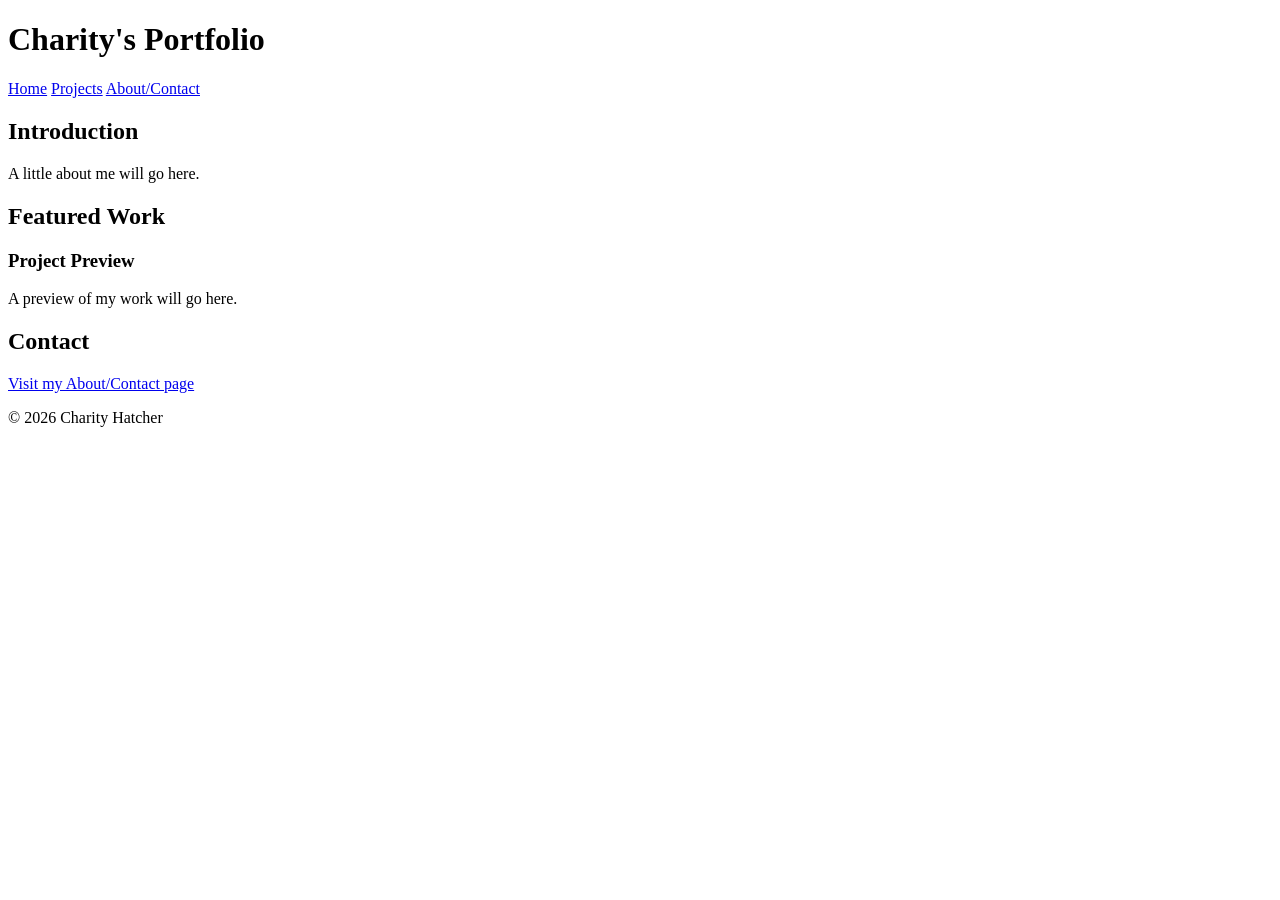
==== index.html @ 1dafce7b "Add files via upload" ====
<!DOCTYPE html>
<html lang="en">
<head>
    <meta charset="UTF-8">
    <meta name="viewport" content="width=device-width, initial-scale=1.0">
    <title>Home | Charity's Portfolio</title>
</head>
<body>
    <header>
        <h1>Charity's Portfolio</h1>
        <nav>
            <a href="index.html">Home</a>
            <a href="projects.html">Projects</a>
            <a href="about.html">About/Contact</a>
        </nav>
    </header>
    <main>
        <section>
            <h2>Introduction</h2>
            <p>A little about me will go here.</p>
        </section>
        <section>
            <h2>Featured Work</h2>
            <h3>Project Preview</h3>
            <p>A preview of my work will go here.</p>
        </section>
        <section>
            <h2>Contact</h2>
            <p><a href="about.html">Visit my About/Contact page</a></p>
        </section>
    </main>
    <footer>
        <p>&copy; 2026 Charity Hatcher</p>
    </footer>
</body>
</html>
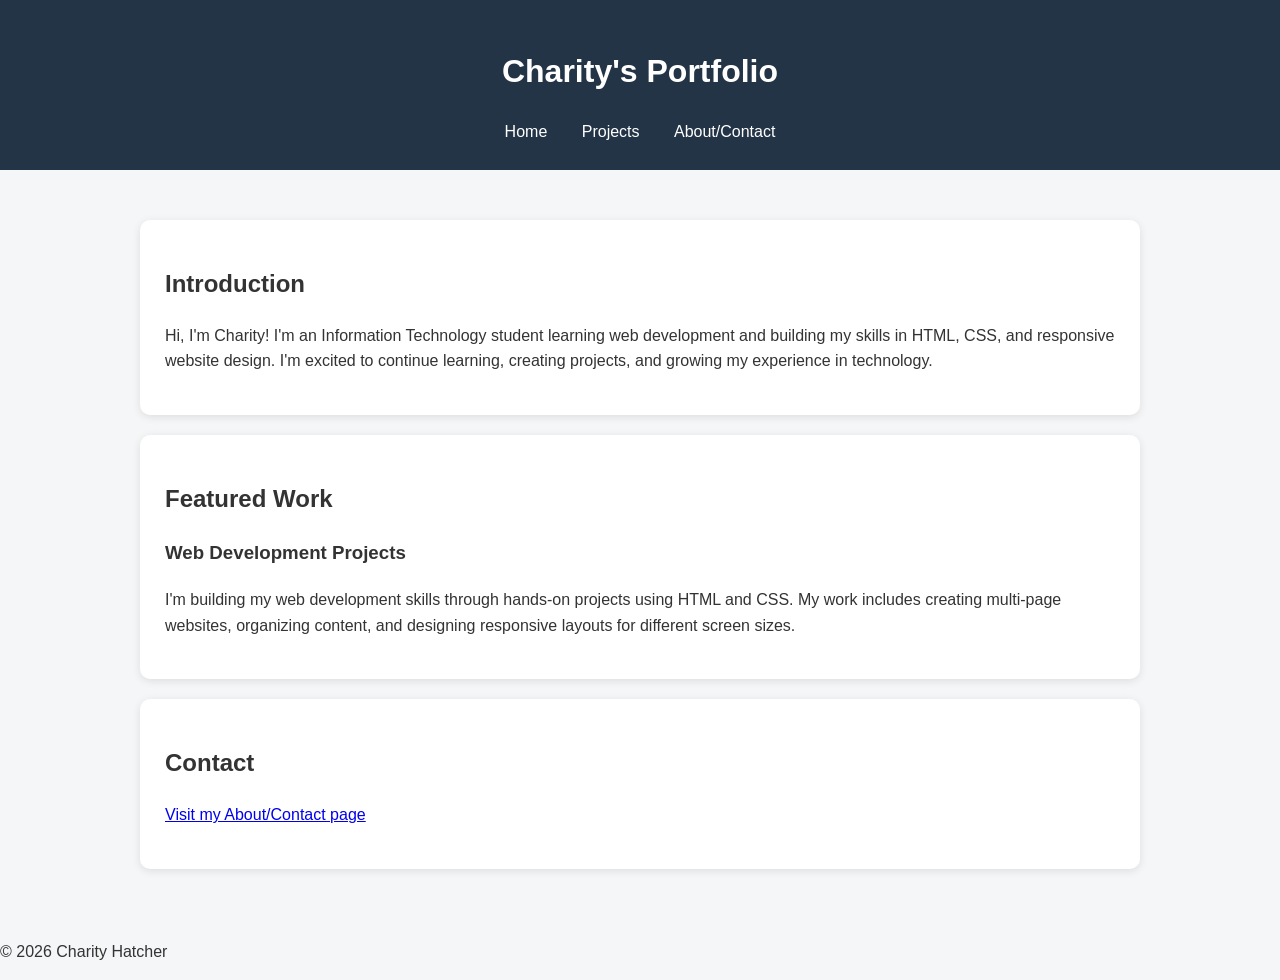
==== commit 902d85b6: "Update portfolio content and add CSS styling" ====
--- a/index.html
+++ b/index.html
@@ -4,6 +4,7 @@
     <meta charset="UTF-8">
     <meta name="viewport" content="width=device-width, initial-scale=1.0">
     <title>Home | Charity's Portfolio</title>
+    <link rel="stylesheet" href="style.css">
 </head>
 <body>
     <header>
@@ -17,12 +18,12 @@
     <main>
         <section>
             <h2>Introduction</h2>
-            <p>A little about me will go here.</p>
+            <p>Hi, I'm Charity! I'm an Information Technology student learning web development and building my skills in HTML, CSS, and responsive website design. I'm excited to continue learning, creating projects, and growing my experience in technology.</p>
         </section>
         <section>
             <h2>Featured Work</h2>
-            <h3>Project Preview</h3>
-            <p>A preview of my work will go here.</p>
+            <h3>Web Development Projects</h3>
+            <p>I'm building my web development skills through hands-on projects using HTML and CSS. My work includes creating multi-page websites, organizing content, and designing responsive layouts for different screen sizes.</p>
         </section>
         <section>
             <h2>Contact</h2>
--- a/style.css
+++ b/style.css
@@ -0,0 +1,48 @@
+/* General Page Styling */
+body {
+    font-family: Arial, sans-serif;
+    margin: 0;
+    padding: 0;
+    background-color: #f4f6f8;
+    color: #333;
+    line-height: 1.6;
+}
+
+/* Header */
+header {
+    background-color: #243447;
+    color: white;
+    padding: 25px;
+    text-align: center;
+}
+
+/* Navigation */
+nav {
+    margin-top: 15px;
+}
+
+nav a {
+    color: white;
+    text-decoration: none;
+    margin: 0 15px;
+}
+
+nav a:hover {
+    text-decoration: underline;
+}
+
+/* Main Content */
+main {
+    max-width: 1000px;
+    margin: 30px auto;
+    padding: 20px;
+}
+
+/* Sections */
+section {
+    background-color: white;
+    padding: 25px;
+    margin-bottom: 20px;
+    border-radius: 10px;
+    box-shadow: 0 2px 8px rgba(0, 0, 0, 0.1);
+}
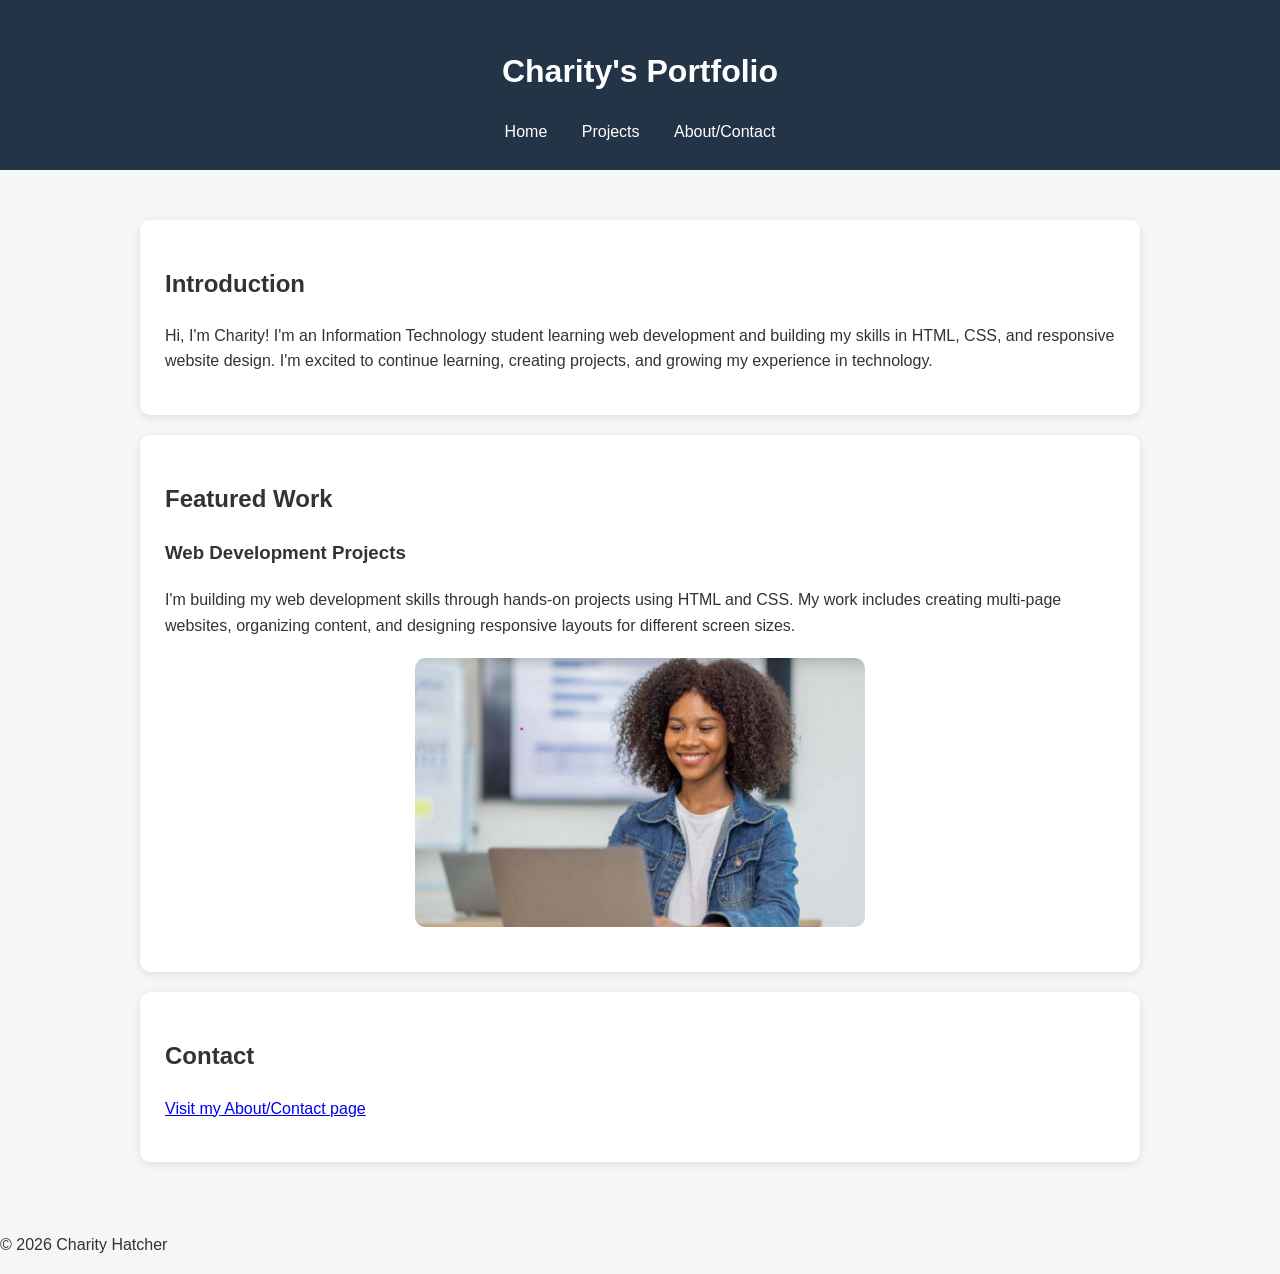
==== commit 85d3bd62: "Add portfolio image and update styling" ====
--- a/index.html
+++ b/index.html
@@ -24,6 +24,7 @@
             <h2>Featured Work</h2>
             <h3>Web Development Projects</h3>
             <p>I'm building my web development skills through hands-on projects using HTML and CSS. My work includes creating multi-page websites, organizing content, and designing responsive layouts for different screen sizes.</p>
+        <img src="student-computer-new.jpg.png" alt="Woman working at a computer in a classroom">
         </section>
         <section>
             <h2>Contact</h2>
--- a/style.css
+++ b/style.css
@@ -45,4 +45,13 @@
     margin-bottom: 20px;
     border-radius: 10px;
     box-shadow: 0 2px 8px rgba(0, 0, 0, 0.1);
+}
+/* Image Styling */
+img {
+    display: block;
+    width: 100%;
+    max-width: 450px;
+    height: auto;
+    margin: 20px auto;
+    border-radius: 10px;
 }
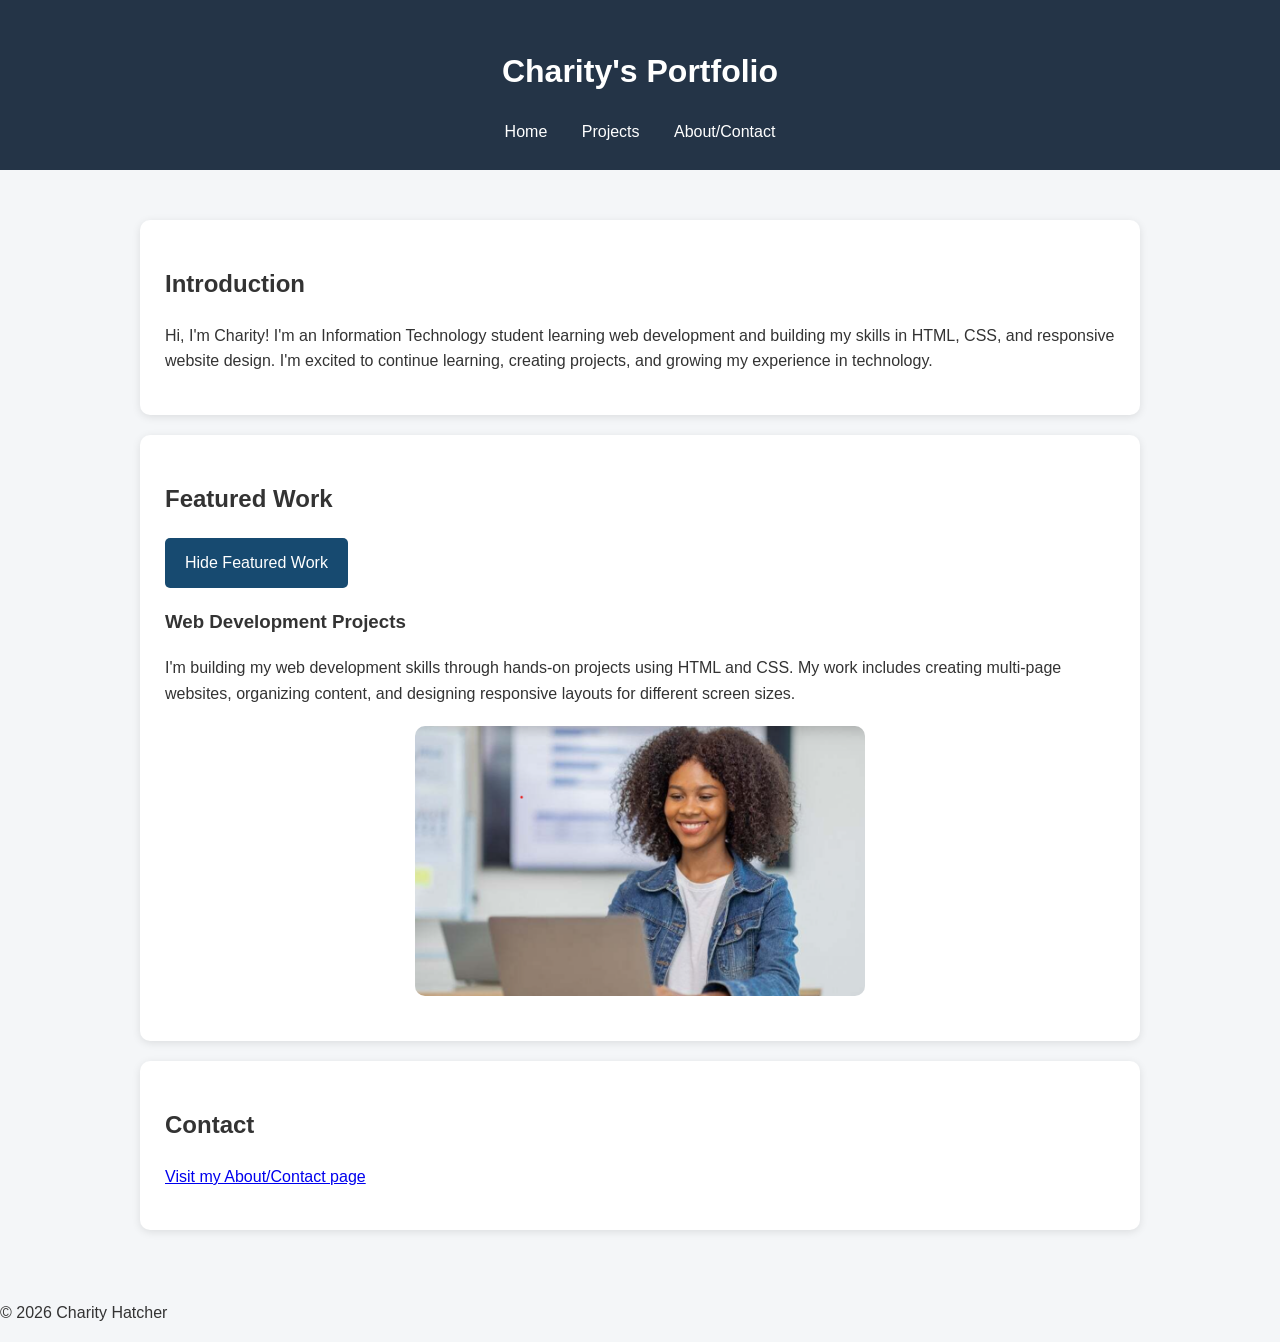
==== commit 07eea0c2: "Add JavaScript interactions and contact form validation" ====
--- a/index.html
+++ b/index.html
@@ -5,6 +5,7 @@
     <meta name="viewport" content="width=device-width, initial-scale=1.0">
     <title>Home | Charity's Portfolio</title>
     <link rel="stylesheet" href="style.css">
+    <script src="script.js" defer></script>
 </head>
 <body>
     <header>
@@ -20,12 +21,23 @@
             <h2>Introduction</h2>
             <p>Hi, I'm Charity! I'm an Information Technology student learning web development and building my skills in HTML, CSS, and responsive website design. I'm excited to continue learning, creating projects, and growing my experience in technology.</p>
         </section>
+
         <section>
             <h2>Featured Work</h2>
-            <h3>Web Development Projects</h3>
-            <p>I'm building my web development skills through hands-on projects using HTML and CSS. My work includes creating multi-page websites, organizing content, and designing responsive layouts for different screen sizes.</p>
-        <img src="student-computer-new.jpg.png" alt="Woman working at a computer in a classroom">
+
+            <button type="button" id="toggle-work"
+                    aria-expanded="true"
+                    aria-controls="featured-work">
+                Hide Featured Work
+            </button>
+
+            <div id="featured-work">
+                <h3>Web Development Projects</h3>
+                <p>I'm building my web development skills through hands-on projects using HTML and CSS. My work includes creating multi-page websites, organizing content, and designing responsive layouts for different screen sizes.</p>
+                <img src="student-computer-new.jpg.png" alt="Woman smiling while working on a laptop">
+            </div>
         </section>
+
         <section>
             <h2>Contact</h2>
             <p><a href="about.html">Visit my About/Contact page</a></p>
@@ -35,4 +47,4 @@
         <p>&copy; 2026 Charity Hatcher</p>
     </footer>
 </body>
-</html>+</html>
--- a/style.css
+++ b/style.css
@@ -54,4 +54,113 @@
     height: auto;
     margin: 20px auto;
     border-radius: 10px;
-}+}
+
+/* Contact Form Styling */
+
+#contact-form {
+  max-width: 650px;
+  margin-top: 20px;
+}
+
+#contact-form fieldset {
+  border: 1px solid #666;
+  border-radius: 8px;
+  padding: 20px;
+}
+
+#contact-form legend {
+  font-weight: bold;
+  padding: 0 8px;
+}
+
+#contact-form label {
+  display: block;
+  font-weight: bold;
+  margin-top: 15px;
+  margin-bottom: 5px;
+}
+
+#contact-form input,
+#contact-form textarea {
+  display: block;
+  box-sizing: border-box;
+  width: 100%;
+  padding: 10px;
+  border: 1px solid #666;
+  border-radius: 5px;
+  font: inherit;
+  background-color: #fff;
+  color: #222;
+}
+
+#contact-form textarea {
+  min-height: 120px;
+}
+
+#contact-form button {
+  margin-top: 15px;
+  padding: 12px 20px;
+  background-color: #174a70;
+  color: #fff;
+  border: none;
+  border-radius: 5px;
+  font: inherit;
+  cursor: pointer;
+}
+
+#contact-form button:hover {
+  background-color: #103550;
+}
+
+#contact-form input:focus-visible,
+#contact-form textarea:focus-visible,
+#contact-form button:focus-visible {
+  outline: 3px solid #b45309;
+  outline-offset: 3px;
+}
+
+#contact-form .error {
+  color: #a11616;
+  margin-top: 5px;
+  font-size: 0.95rem;
+}
+
+#contact-form [aria-invalid="true"] {
+  border: 2px solid #a11616;
+}
+
+#form-status {
+  margin-top: 15px;
+  font-weight: bold;
+}
+
+
+
+/* Featured Work Button */
+#toggle-work {
+    padding: 12px 20px;
+    background-color: #174a70;
+    color: white;
+    border: none;
+    border-radius: 5px;
+    font: inherit;
+    cursor: pointer;
+}
+
+#toggle-work:hover {
+    background-color: #103550;
+}
+
+/* Keyboard Accessibility */
+a:focus-visible,
+button:focus-visible,
+input:focus-visible,
+textarea:focus-visible {
+    outline: 3px solid #b45309;
+    outline-offset: 3px;
+}
+
+header a:focus-visible {
+    outline-color: #ffffff;
+}
